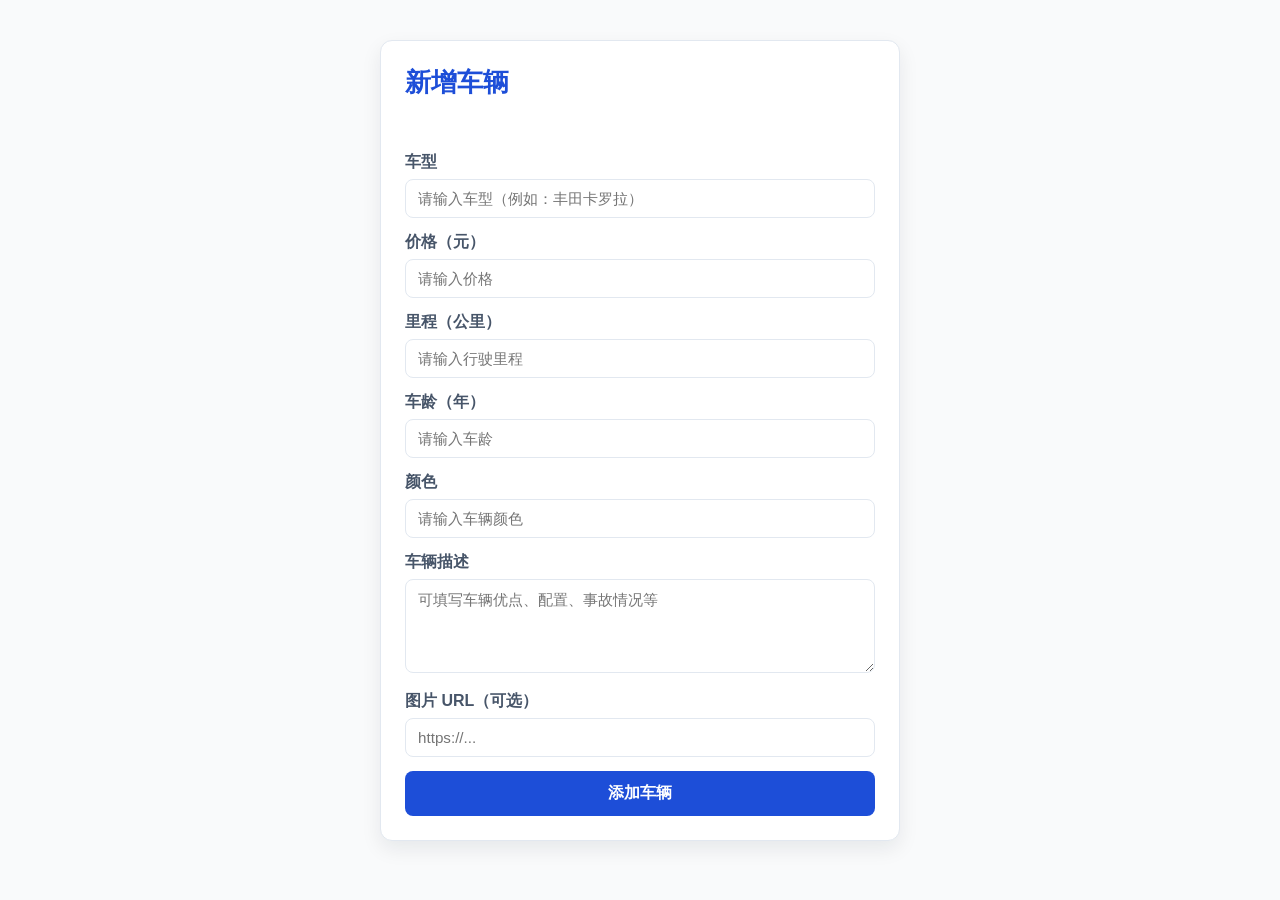
==== seller/add-car.html @ 024af47a "create add car html" ====
<!DOCTYPE html>
<head>
    <meta charset="UTF-8">
    <meta name="viewport" content="width=device-width, initial-scale=1.0">
    <title>卖家新增车辆</title>
    <link rel="stylesheet" href="../css/seller/add-car.css">
 </head>
<body>
    <div class="container">
        <h2>新增车辆</h2>
        <p id="addCarMsg"></p>
        <form onsubmit="return addCar()" novalidate>
            <div class="form-item">
                <label for="carModel">车型</label>
                <input id="carModel" type="text" placeholder="请输入车型（例如：丰田卡罗拉）" required>
            </div>
            <div class="form-item">
                <label for="carPrice">价格（元）</label>
                <input id="carPrice" type="number" min="1" step="0.01" placeholder="请输入价格" required>
            </div>
            <div class="form-item">
                <label for="carMileage">里程（公里）</label>
                <input id="carMileage" type="number" min="0" step="1" placeholder="请输入行驶里程" required>
            </div>
            <div class="form-item">
                <label for="carYear">车龄（年）</label>
                <input id="carYear" type="number" min="0" step="1" placeholder="请输入车龄" required>
            </div>
            <div class="form-item">
                <label for="carColor">颜色</label>
                <input id="carColor" type="text" placeholder="请输入车辆颜色" required>
            </div>
            <div class="form-item">
                <label for="carDesc">车辆描述</label>
                <textarea id="carDesc" rows="4" placeholder="可填写车辆优点、配置、事故情况等"></textarea>
            </div>
            <div class="form-item">
                <label for="carImage">图片 URL（可选）</label>
                <input id="carImage" type="url" placeholder="https://...">
            </div>
            <button type="submit">添加车辆</button>
        </form>
    </div>
    <script src="../js/seller/add-car.js"></script>
</body>
</html>
---- css/seller/add-car.css ----
:root {
    --main-bg: #f9fafb;
    --card-bg: #ffffff;
    --text-primary: #0f172a;
    --text-secondary: #475569;
    --border-color: #e2e8f0;
    --accent: #1d4ed8;
    --success: #16a34a;
    --danger: #dc2626;
}

* {
    box-sizing: border-box;
}

body {
    margin: 0;
    font-family: "Segoe UI", Tahoma, Geneva, Verdana, sans-serif;
    background: var(--main-bg);
    color: var(--text-primary);
}

.container {
    max-width: 520px;
    margin: 40px auto;
    padding: 24px;
    background: var(--card-bg);
    border: 1px solid var(--border-color);
    border-radius: 12px;
    box-shadow: 0 8px 20px rgba(15, 23, 42, 0.08);
}

h2 {
    margin-top: 0;
    color: var(--accent);
    font-size: 1.6rem;
    margin-bottom: 18px;
}

#addCarMsg {
    min-height: 22px;
    margin: 0 0 12px;
    color: var(--danger);
    font-size: 0.95rem;
}

.form-item {
    margin-bottom: 14px;
}

label {
    display: block;
    margin-bottom: 6px;
    font-weight: 600;
    color: var(--text-secondary);
}

input,
textarea {
    width: 100%;
    padding: 10px 12px;
    border: 1px solid var(--border-color);
    border-radius: 8px;
    background: #fff;
    font-size: 0.95rem;
    color: var(--text-primary);
}

input:focus,
textarea:focus {
    outline: none;
    border-color: var(--accent);
    box-shadow: 0 0 0 3px rgba(59, 130, 246, 0.15);
}

button {
    width: 100%;
    padding: 12px;
    border: none;
    border-radius: 8px;
    background: var(--accent);
    color: #fff;
    font-size: 1rem;
    font-weight: 600;
    cursor: pointer;
    transition: background 0.25s;
}

button:hover {
    background: #2563eb;
}
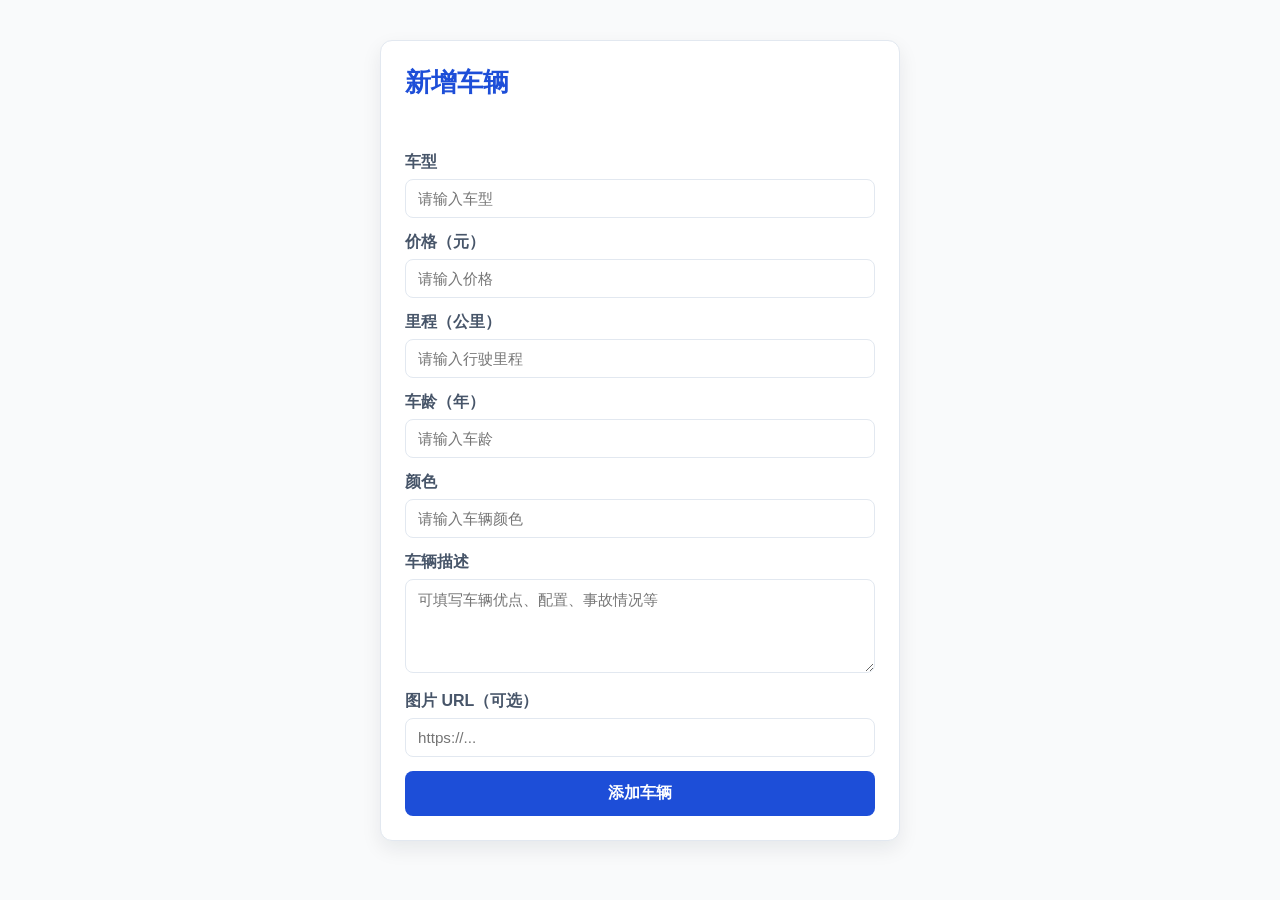
==== commit 8eb59e0c: "nothing" ====
--- a/seller/add-car.html
+++ b/seller/add-car.html
@@ -8,35 +8,35 @@
 <body>
     <div class="container">
         <h2>新增车辆</h2>
-        <p id="addCarMsg"></p>
+        <p id="ad"></p>
         <form onsubmit="return addCar()" novalidate>
             <div class="form-item">
-                <label for="carModel">车型</label>
-                <input id="carModel" type="text" placeholder="请输入车型（例如：丰田卡罗拉）" required>
+                <label for="model">车型</label>
+                <input id="model" type="text" placeholder="请输入车型" required>
             </div>
             <div class="form-item">
-                <label for="carPrice">价格（元）</label>
-                <input id="carPrice" type="number" min="1" step="0.01" placeholder="请输入价格" required>
+                <label for="price">价格（元）</label>
+                <input id="price" type="number" min="1" step="0.01" placeholder="请输入价格" required>
             </div>
             <div class="form-item">
-                <label for="carMileage">里程（公里）</label>
-                <input id="carMileage" type="number" min="0" step="1" placeholder="请输入行驶里程" required>
+                <label for="mileage">里程（公里）</label>
+                <input id="mileage" type="number" min="0" step="1" placeholder="请输入行驶里程" required>
             </div>
             <div class="form-item">
-                <label for="carYear">车龄（年）</label>
-                <input id="carYear" type="number" min="0" step="1" placeholder="请输入车龄" required>
+                <label for="year">车龄（年）</label>
+                <input id="year" type="number" min="0" step="1" placeholder="请输入车龄" required>
             </div>
             <div class="form-item">
-                <label for="carColor">颜色</label>
-                <input id="carColor" type="text" placeholder="请输入车辆颜色" required>
+                <label for="color">颜色</label>
+                <input id="color" type="text" placeholder="请输入车辆颜色" required>
             </div>
             <div class="form-item">
-                <label for="carDesc">车辆描述</label>
-                <textarea id="carDesc" rows="4" placeholder="可填写车辆优点、配置、事故情况等"></textarea>
+                <label for="describe">车辆描述</label>
+                <textarea id="describe" rows="4" placeholder="可填写车辆优点、配置、事故情况等"></textarea>
             </div>
             <div class="form-item">
-                <label for="carImage">图片 URL（可选）</label>
-                <input id="carImage" type="url" placeholder="https://...">
+                <label for="carimage">图片 URL（可选）</label>
+                <input id="carimage" type="url" placeholder="https://...">
             </div>
             <button type="submit">添加车辆</button>
         </form>
--- a/css/seller/add-car.css
+++ b/css/seller/add-car.css
@@ -12,7 +12,6 @@
 * {
     box-sizing: border-box;
 }
-
 body {
     margin: 0;
     font-family: "Segoe UI", Tahoma, Geneva, Verdana, sans-serif;
@@ -37,7 +36,7 @@
     margin-bottom: 18px;
 }
 
-#addCarMsg {
+#ad {
     min-height: 22px;
     margin: 0 0 12px;
     color: var(--danger);
@@ -70,7 +69,7 @@
 textarea:focus {
     outline: none;
     border-color: var(--accent);
-    box-shadow: 0 0 0 3px rgba(59, 130, 246, 0.15);
+    box-shadow: 0 0 0 3px rgba(59, 130, 246,0.15);
 }
 
 button {
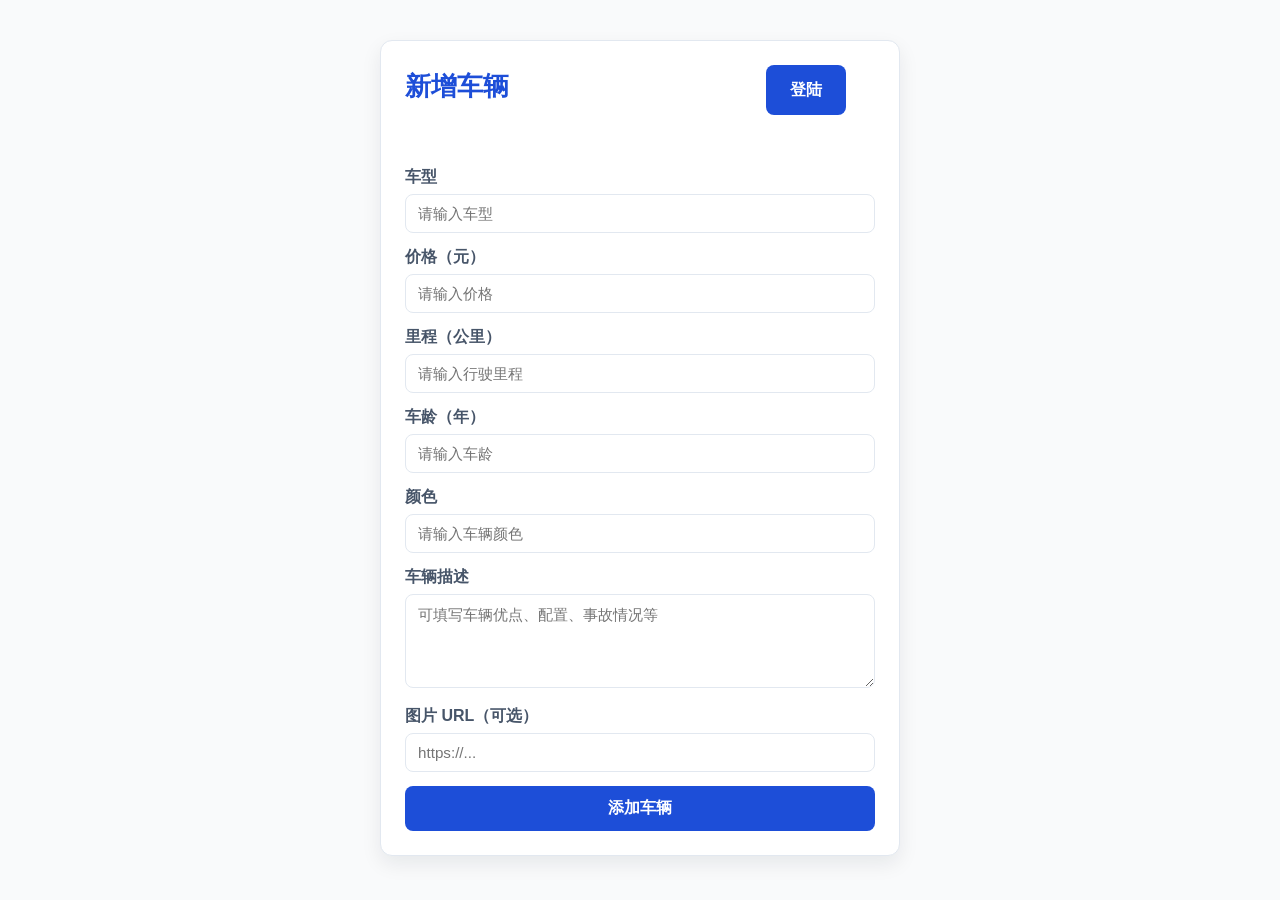
==== commit 09225015: "Added buttons Added buttons for navigation between login, registration, and vehicle addition pages." ====
--- a/seller/add-car.html
+++ b/seller/add-car.html
@@ -7,9 +7,10 @@
  </head>
 <body>
     <div class="container">
-        <h2>新增车辆</h2>
+        <h2>新增车辆 <button onclick="location.href='login.html'" style="width:80px;height:50px;margin-left:250px">登陆</button></h2>
+         
         <p id="ad"></p>
-        <form onsubmit="return addCar()" novalidate>
+        <form onsubmit="return addcar()" novalidate>
             <div class="form-item">
                 <label for="model">车型</label>
                 <input id="model" type="text" placeholder="请输入车型" required>
